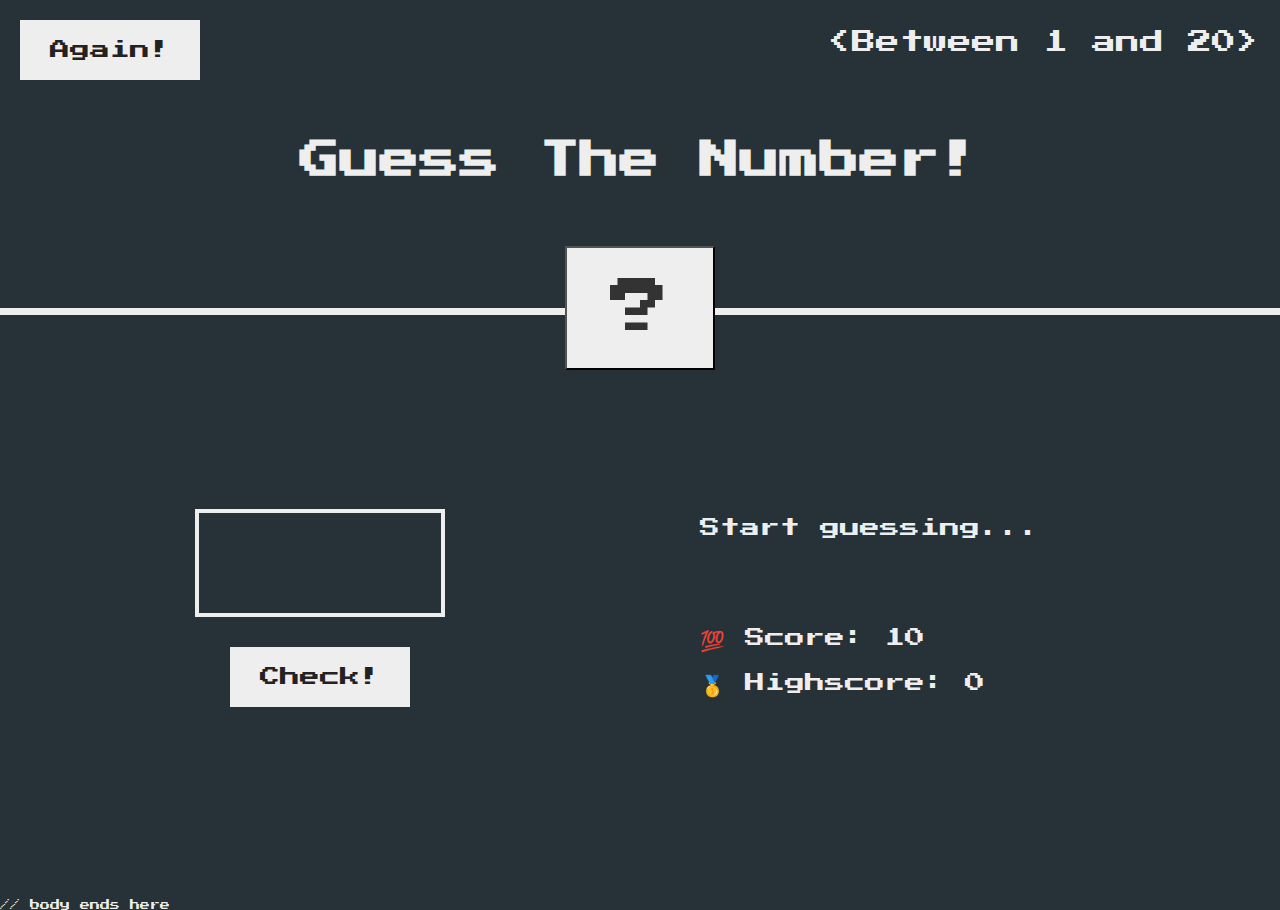
==== DEMO guess-the-number/index.html @ 3ffe84a9 "Basic Game logic" ====
<!DOCTYPE html>
<html lang="en">
  <head>
    <meta charset="UTF-8" />
    <meta name="viewport" content="width=device-width, initial-scale=1.0" />
    <meta http-equiv="X-UA-Compatible" content="ie=edge" />
    <link rel="stylesheet" href="style.css" />
    <title>Guess The Number!</title>
  </head>

  <body>
    <header>
      <h1 class="heading">Guess The Number!</h1>
      <p class="between"></p>
      <button class="btn again">Again!</button>
      <button class="number">?</button>
    </header>
    <main>
      <section class="left">
        <input type="number" class="guess" />
        <button class="btn check">Check!</button>
      </section>
      <section class="right">
        <p class="message">Start guessing...</p>
        <p class="label-score">💯 Score: <span class="score">10</span></p>
        <p class="label-highscore">
          🥇 Highscore: <span class="highscore">0</span>
        </p>
      </section>
    </main>

    <script src="script.js"></script>
  </body>
  // body ends here
</html>
---- DEMO guess-the-number/style.css ----
@import url('https://fonts.googleapis.com/css?family=Press+Start+2P&display=swap');

* {
  margin: 0;
  padding: 0;
  box-sizing: inherit;
}

html {
  font-size: 62.5%;
  box-sizing: border-box;
}

/* Sepia: #704214
Burnt Orange: #9C5022
Faded Green: #6D7955
Antique Brown: #58423F
Dusty Rose: #9F6867
Deep Red: #800000
Burgundy: #800020 */
body {
  font-family: 'Press Start 2P', sans-serif;
  color: #eee;
  background-color: #263238;
  /* background-color: #60b347; */
}

/* LAYOUT */
header {
  position: relative;
  height: 35vh;
  border-bottom: 7px solid #eee;
}

main {
  height: 65vh;
  color: #eee;
  display: flex;
  align-items: center;
  justify-content: space-around;
}

.left {
  width: 52rem;
  display: flex;
  flex-direction: column;
  align-items: center;
}

.right {
  width: 52rem;
  font-size: 2rem;
}

/* ELEMENTS STYLE */
h1 {
  font-size: 4rem;
  text-align: center;
  position: absolute;
  width: 100%;
  top: 52%;
  left: 50%;
  transform: translate(-50%, -50%);
  cursor: pointer;
}

.number {
  background: #eee;
  color: #333;
  font-size: 6rem;
  width: 15rem;
  padding: 3rem 0rem;
  text-align: center;
  position: absolute;
  bottom: 0;
  left: 50%;
  transform: translate(-50%, 50%);
  cursor: pointer;
  font-family: inherit;
}

.between {
  font-size: 2.4rem;
  position: absolute;
  top: 3rem;
  right: 2rem;
}

.again {
  position: absolute;
  top: 2rem;
  left: 2rem;
  cursor: pointer;
}

.guess {
  background: none;
  border: 4px solid #eee;
  font-family: inherit;
  color: inherit;
  font-size: 5rem;
  padding: 2.5rem;
  width: 25rem;
  text-align: center;
  display: block;
  margin-bottom: 3rem;
}

.btn {
  border: none;
  background-color: #eee;
  color: #222;
  font-size: 2rem;
  font-family: inherit;
  padding: 2rem 3rem;
  cursor: pointer;
}

.btn:hover {
  background-color: #ccc;
}

.message {
  margin-bottom: 8rem;
  height: 3rem;
}

.label-score {
  margin-bottom: 2rem;
}
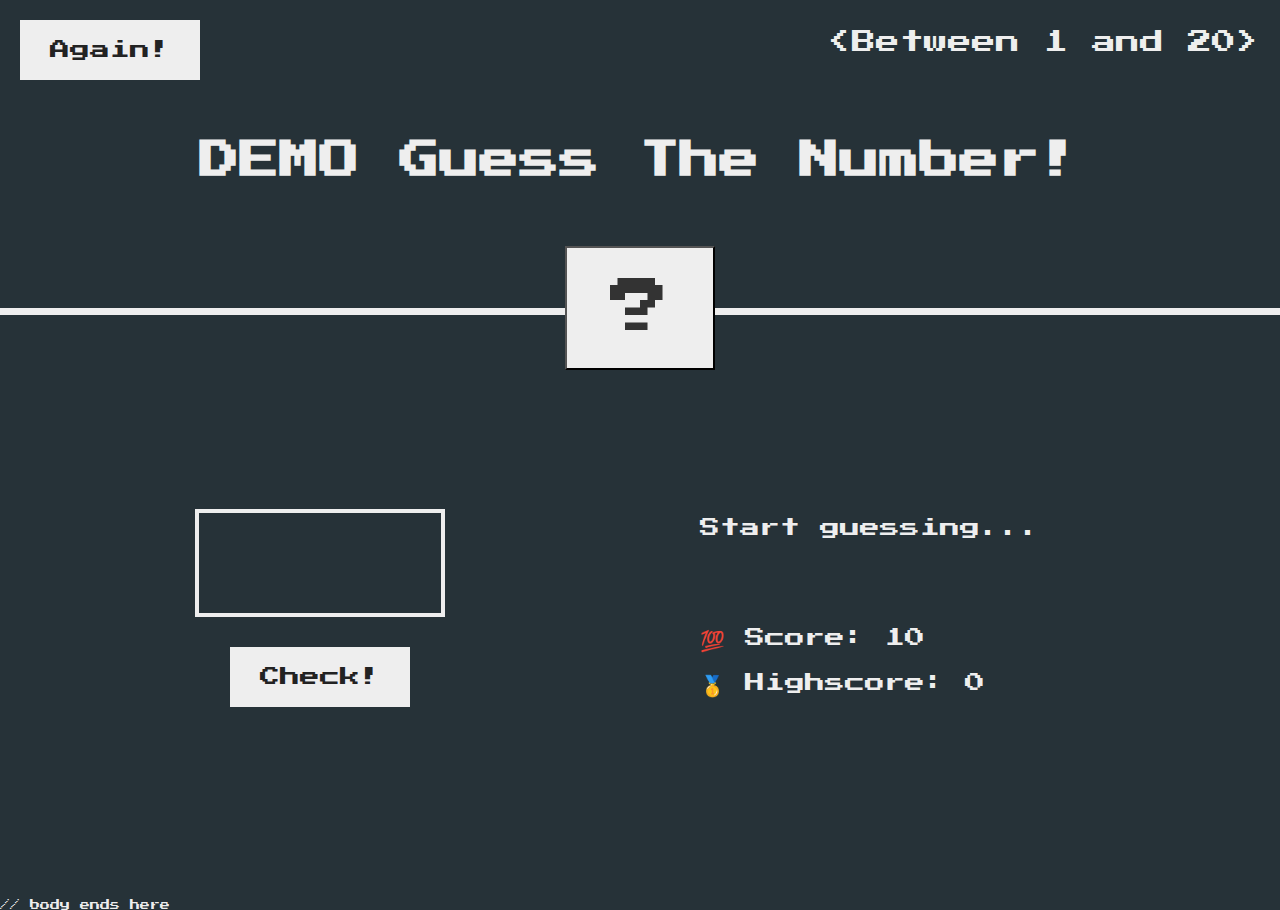
==== commit cbca836c: "Guess the number" ====
--- a/DEMO guess-the-number/index.html
+++ b/DEMO guess-the-number/index.html
@@ -5,12 +5,12 @@
     <meta name="viewport" content="width=device-width, initial-scale=1.0" />
     <meta http-equiv="X-UA-Compatible" content="ie=edge" />
     <link rel="stylesheet" href="style.css" />
-    <title>Guess The Number!</title>
+    <title>DEMO Guess The Number!</title>
   </head>
 
   <body>
     <header>
-      <h1 class="heading">Guess The Number!</h1>
+      <h1 class="heading">DEMO Guess The Number!</h1>
       <p class="between"></p>
       <button class="btn again">Again!</button>
       <button class="number">?</button>
